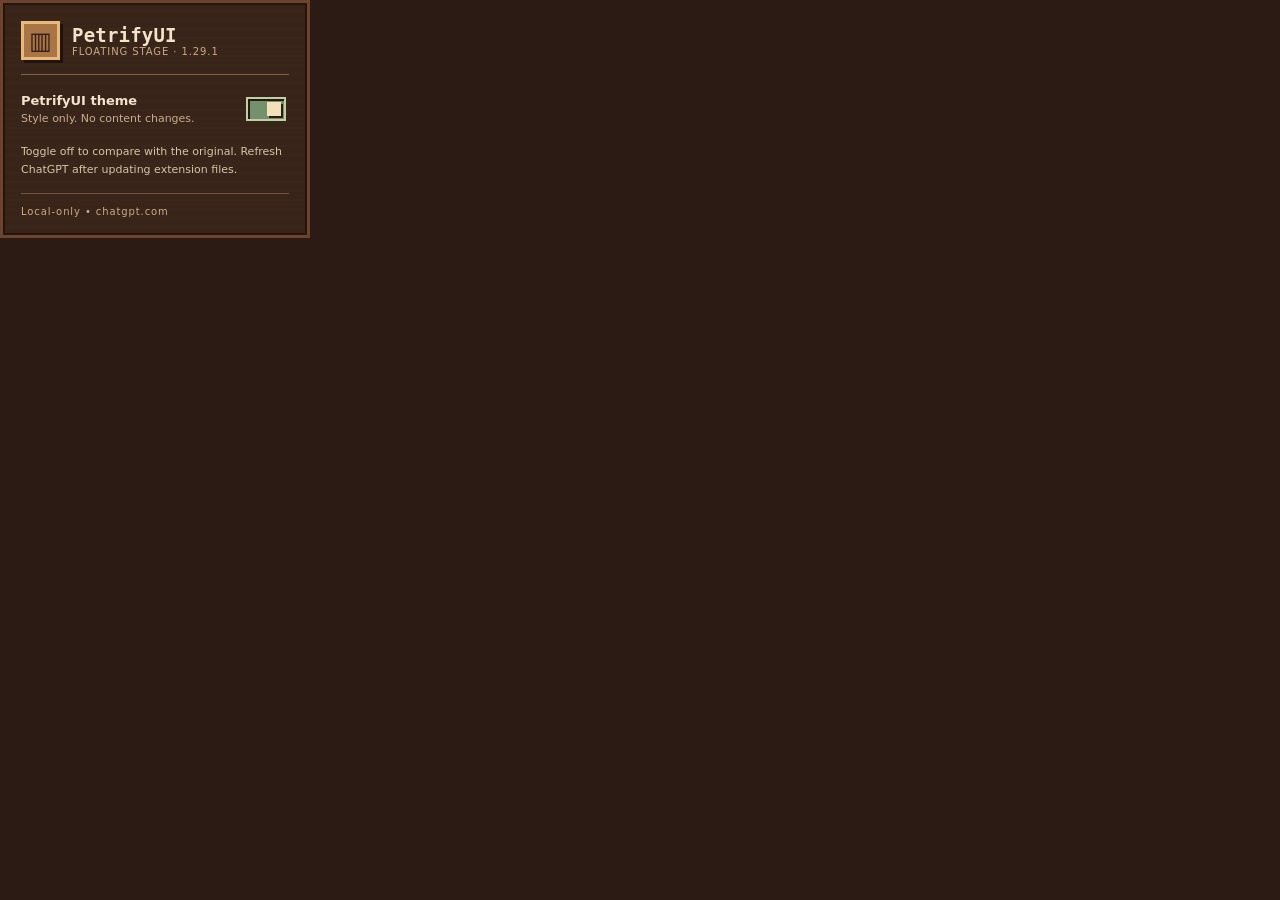
==== popup/index.html @ 2c43e8bf "Show floating stage text contrast revision 1.29.1" ====
<!doctype html>
<html lang="en">
  <head>
    <meta charset="utf-8" />
    <meta name="viewport" content="width=device-width, initial-scale=1" />
    <title>PetrifyUI</title>
    <link rel="stylesheet" href="popup.css" />
    <script src="popup.js" defer></script>
  </head>
  <body>
    <main>
      <div class="brand"><span class="mark" aria-hidden="true">▥</span><div><h1>PetrifyUI</h1><p>FLOATING STAGE · 1.29.1</p></div></div>
      <label class="switch-row" for="enabled">
        <span><strong>PetrifyUI theme</strong><small>Style only. No content changes.</small></span>
        <input id="enabled" type="checkbox" checked />
      </label>
      <p class="hint">Toggle off to compare with the original. Refresh ChatGPT after updating extension files.</p>
      <p class="footer">Local-only • chatgpt.com</p>
    </main>
  </body>
</html>
---- popup/popup.css ----
:root{color-scheme:dark;font-family:system-ui,sans-serif}
*{box-sizing:border-box}
body{margin:0;width:310px;background:#2b1b14;color:#f4e3c9}
main{padding:18px;background:repeating-linear-gradient(0deg,transparent 0 7px,#ffffff03 8px 9px),#382419;border:3px solid #6c442d;box-shadow:inset 0 0 0 2px #24150e}
.brand{display:flex;align-items:center;gap:12px;padding-bottom:14px;border-bottom:1px solid #826046}
.mark{display:grid;place-items:center;width:39px;height:39px;background:#aa7546;color:#332015;border:3px solid #e9b979;box-shadow:3px 3px 0 #20120d;font-size:24px}
h1{font-size:19px;margin:0;font-family:ui-monospace,Consolas,monospace;letter-spacing:.01em}
p{margin:0}
.brand p,.footer{font-size:10px;letter-spacing:.09em;color:#cfab84}
.switch-row{display:flex;align-items:center;justify-content:space-between;gap:8px;margin:18px 0;cursor:pointer}
.switch-row span{display:grid;gap:4px}
.switch-row strong{font-size:13px}
.switch-row small{font-size:11px;color:#c7ac8e}
input{appearance:none;cursor:pointer;width:40px;height:24px;background:#5a4131;border:2px solid #b78c60;box-shadow:inset 2px 2px #281910;position:relative}
input:before{content:"";position:absolute;top:3px;left:3px;width:14px;height:14px;background:#ddc6a5;box-shadow:2px 2px #2c1c13}
input:checked{background:#74906c;border-color:#bed1a3}
input:checked:before{left:19px;background:#f2e1b9}
input:focus-visible{outline:2px solid #ffd28e;outline-offset:3px}
.hint{font-size:11px;line-height:1.6;color:#d8c4a7}
.footer{margin-top:15px;padding-top:12px;border-top:1px solid #735037}
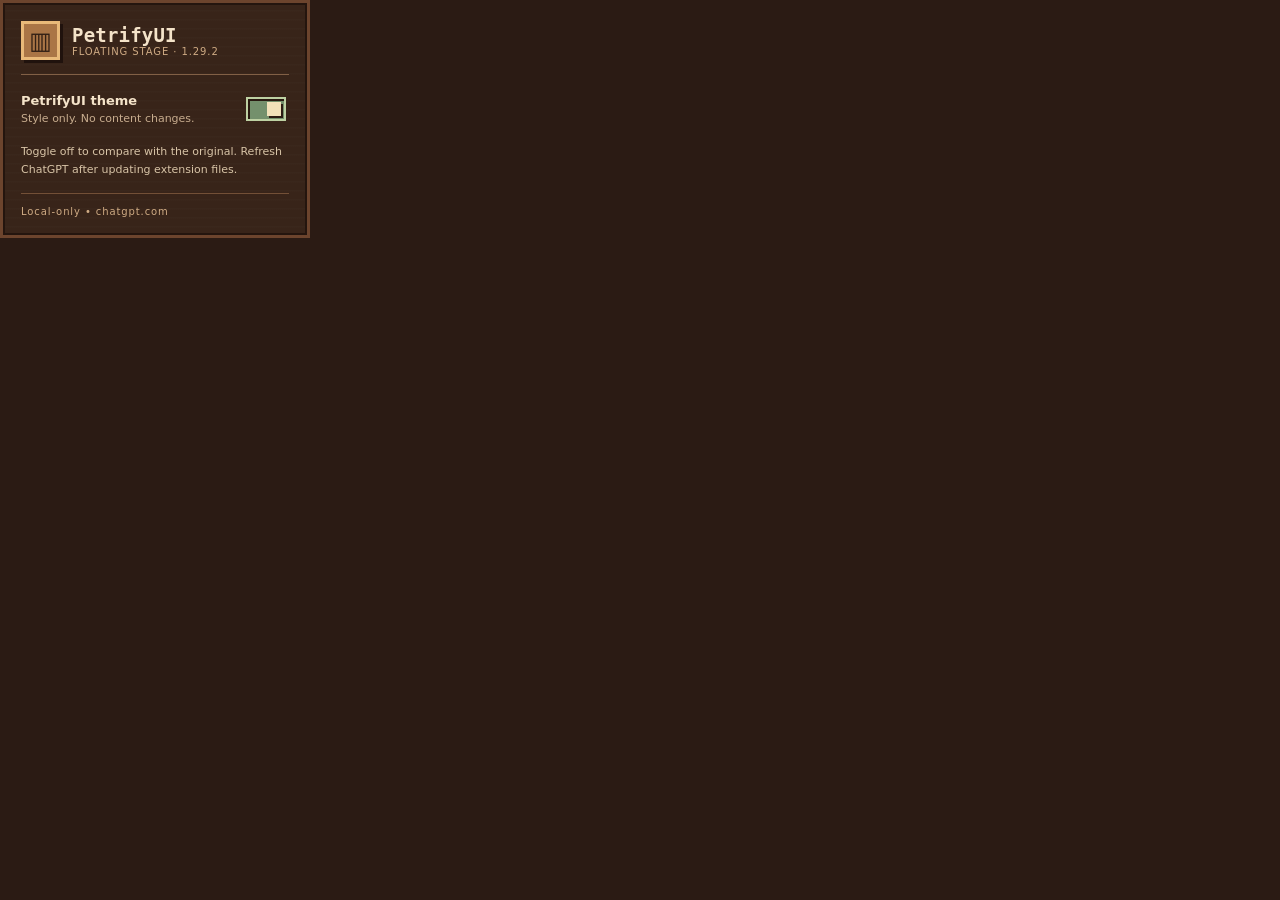
==== commit 9243f724: "Show v1.29.2 in experimental extension popup" ====
--- a/popup/index.html
+++ b/popup/index.html
@@ -9,7 +9,7 @@
   </head>
   <body>
     <main>
-      <div class="brand"><span class="mark" aria-hidden="true">▥</span><div><h1>PetrifyUI</h1><p>FLOATING STAGE · 1.29.1</p></div></div>
+      <div class="brand"><span class="mark" aria-hidden="true">▥</span><div><h1>PetrifyUI</h1><p>FLOATING STAGE · 1.29.2</p></div></div>
       <label class="switch-row" for="enabled">
         <span><strong>PetrifyUI theme</strong><small>Style only. No content changes.</small></span>
         <input id="enabled" type="checkbox" checked />
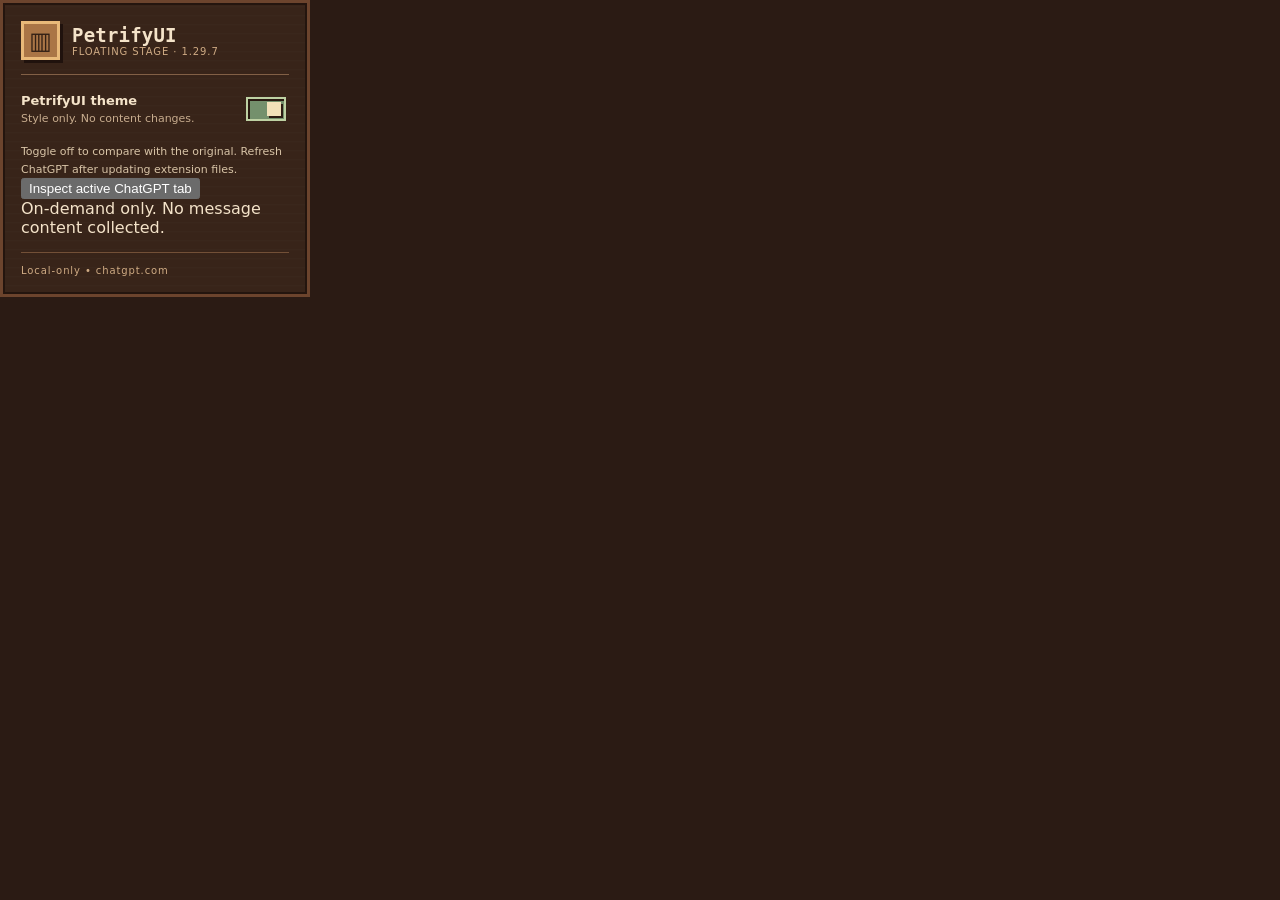
==== commit 7cb32173: "Expose one-click DOM diagnostic in extension popup" ====
--- a/popup/index.html
+++ b/popup/index.html
@@ -5,16 +5,18 @@
     <meta name="viewport" content="width=device-width, initial-scale=1" />
     <title>PetrifyUI</title>
     <link rel="stylesheet" href="popup.css" />
+    <script src="diagnostics.js" defer></script>
     <script src="popup.js" defer></script>
   </head>
   <body>
     <main>
-      <div class="brand"><span class="mark" aria-hidden="true">▥</span><div><h1>PetrifyUI</h1><p>FLOATING STAGE · 1.29.2</p></div></div>
+      <div class="brand"><span class="mark" aria-hidden="true">▥</span><div><h1>PetrifyUI</h1><p>FLOATING STAGE · 1.29.7</p></div></div>
       <label class="switch-row" for="enabled">
         <span><strong>PetrifyUI theme</strong><small>Style only. No content changes.</small></span>
         <input id="enabled" type="checkbox" checked />
       </label>
       <p class="hint">Toggle off to compare with the original. Refresh ChatGPT after updating extension files.</p>
+      <div class="diagnostics"><button id="diagnose" type="button">Inspect active ChatGPT tab</button><p id="diagnose-status" role="status" aria-live="polite">On-demand only. No message content collected.</p></div>
       <p class="footer">Local-only • chatgpt.com</p>
     </main>
   </body>
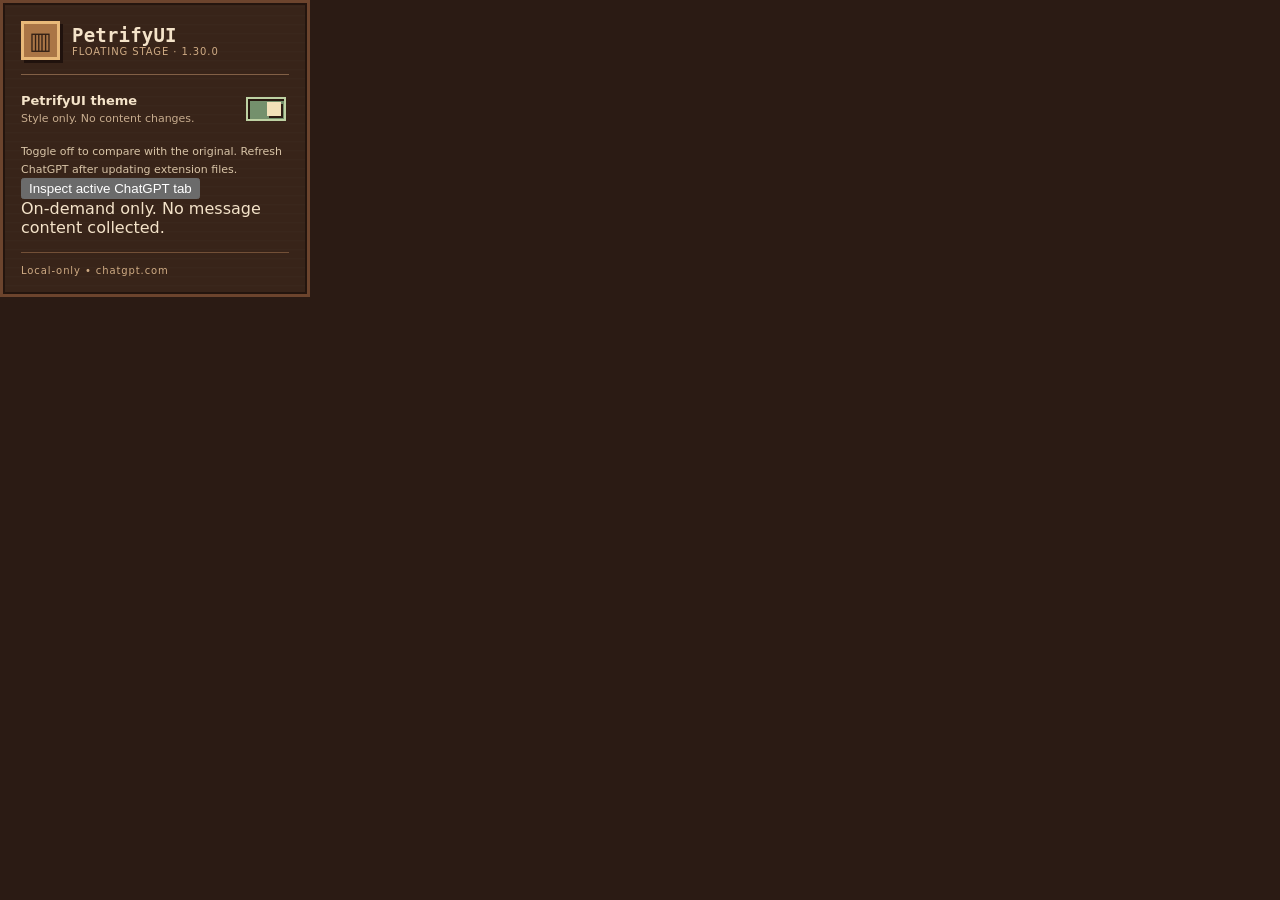
==== commit 5a679712: "Update popup version for shared core" ====
--- a/popup/index.html
+++ b/popup/index.html
@@ -10,13 +10,13 @@
   </head>
   <body>
     <main>
-      <div class="brand"><span class="mark" aria-hidden="true">▥</span><div><h1>PetrifyUI</h1><p>FLOATING STAGE · 1.29.7</p></div></div>
+      <div class="brand"><span class="mark" aria-hidden="true">▥</span><div><h1>PetrifyUI</h1><p>FLOATING STAGE · 1.30.0</p></div></div>
       <label class="switch-row" for="enabled">
         <span><strong>PetrifyUI theme</strong><small>Style only. No content changes.</small></span>
         <input id="enabled" type="checkbox" checked />
       </label>
       <p class="hint">Toggle off to compare with the original. Refresh ChatGPT after updating extension files.</p>
-      <div class="diagnostics"><button id="diagnose" type="button">Inspect active ChatGPT tab</button><p id="diagnose-status" role="status" aria-live="polite">On-demand only. No message content collected.</p></div>
+      <div class="diagnostics"><button id="diagnose" type="button">Inspect active ChatGPT tab</button><p id="diagnose-status" role="status" aria-live="polite">On-demand only. No message content collected.</p><textarea id="diagnose-report" aria-label="Structural DOM report" readonly hidden rows="8" spellcheck="false"></textarea></div>
       <p class="footer">Local-only • chatgpt.com</p>
     </main>
   </body>
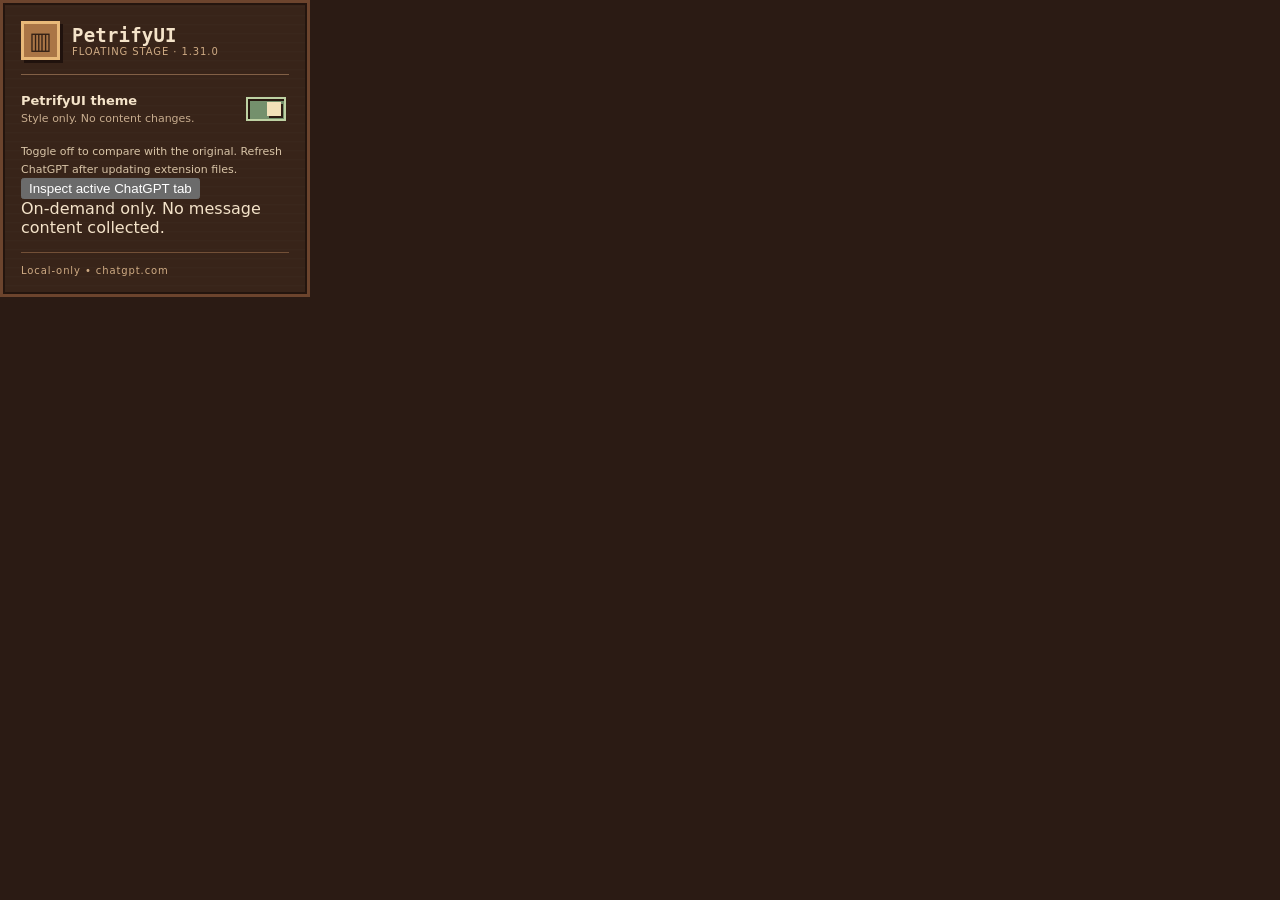
==== commit f6ab2333: "Set experimental version 1.31.0 for audited transient controls" ====
--- a/popup/index.html
+++ b/popup/index.html
@@ -10,7 +10,7 @@
   </head>
   <body>
     <main>
-      <div class="brand"><span class="mark" aria-hidden="true">▥</span><div><h1>PetrifyUI</h1><p>FLOATING STAGE · 1.30.0</p></div></div>
+      <div class="brand"><span class="mark" aria-hidden="true">▥</span><div><h1>PetrifyUI</h1><p>FLOATING STAGE · 1.31.0</p></div></div>
       <label class="switch-row" for="enabled">
         <span><strong>PetrifyUI theme</strong><small>Style only. No content changes.</small></span>
         <input id="enabled" type="checkbox" checked />
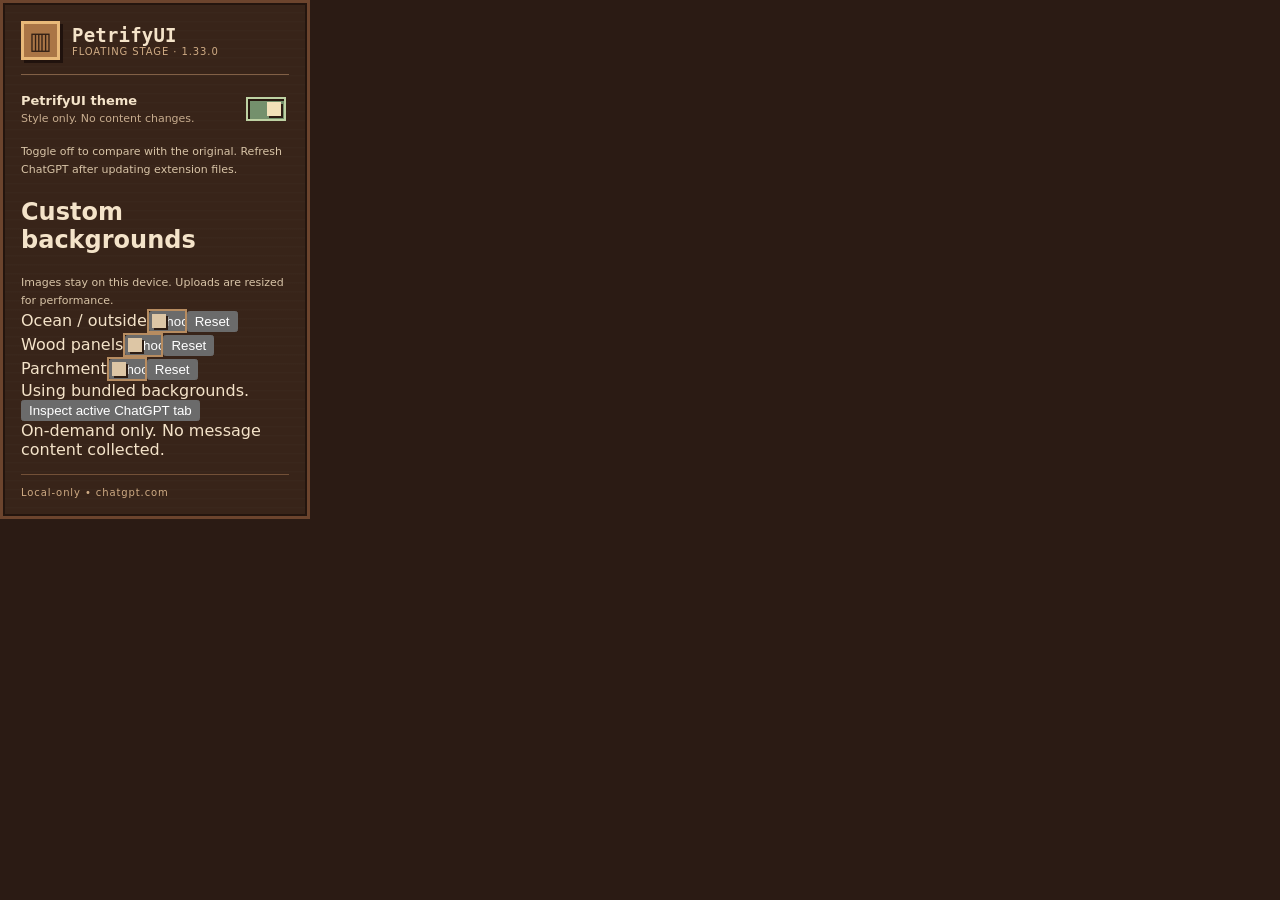
==== commit 2fc903cb: "Add local image uploads and individual reset controls to extension popup" ====
--- a/popup/index.html
+++ b/popup/index.html
@@ -10,12 +10,20 @@
   </head>
   <body>
     <main>
-      <div class="brand"><span class="mark" aria-hidden="true">▥</span><div><h1>PetrifyUI</h1><p>FLOATING STAGE · 1.31.0</p></div></div>
+      <div class="brand"><span class="mark" aria-hidden="true">▥</span><div><h1>PetrifyUI</h1><p>FLOATING STAGE · 1.33.0</p></div></div>
       <label class="switch-row" for="enabled">
         <span><strong>PetrifyUI theme</strong><small>Style only. No content changes.</small></span>
         <input id="enabled" type="checkbox" checked />
       </label>
       <p class="hint">Toggle off to compare with the original. Refresh ChatGPT after updating extension files.</p>
+      <section class="background-settings" aria-labelledby="background-title">
+        <h2 id="background-title">Custom backgrounds</h2>
+        <p class="hint">Images stay on this device. Uploads are resized for performance.</p>
+        <div class="background-row"><label for="background-scene">Ocean / outside</label><input id="background-scene" type="file" accept="image/png,image/jpeg,image/webp" /><button type="button" data-reset-background="scene">Reset</button></div>
+        <div class="background-row"><label for="background-wood">Wood panels</label><input id="background-wood" type="file" accept="image/png,image/jpeg,image/webp" /><button type="button" data-reset-background="wood">Reset</button></div>
+        <div class="background-row"><label for="background-paper">Parchment</label><input id="background-paper" type="file" accept="image/png,image/jpeg,image/webp" /><button type="button" data-reset-background="paper">Reset</button></div>
+        <p id="background-status" role="status" aria-live="polite">Using bundled backgrounds.</p>
+      </section>
       <div class="diagnostics"><button id="diagnose" type="button">Inspect active ChatGPT tab</button><p id="diagnose-status" role="status" aria-live="polite">On-demand only. No message content collected.</p><textarea id="diagnose-report" aria-label="Structural DOM report" readonly hidden rows="8" spellcheck="false"></textarea></div>
       <p class="footer">Local-only • chatgpt.com</p>
     </main>
